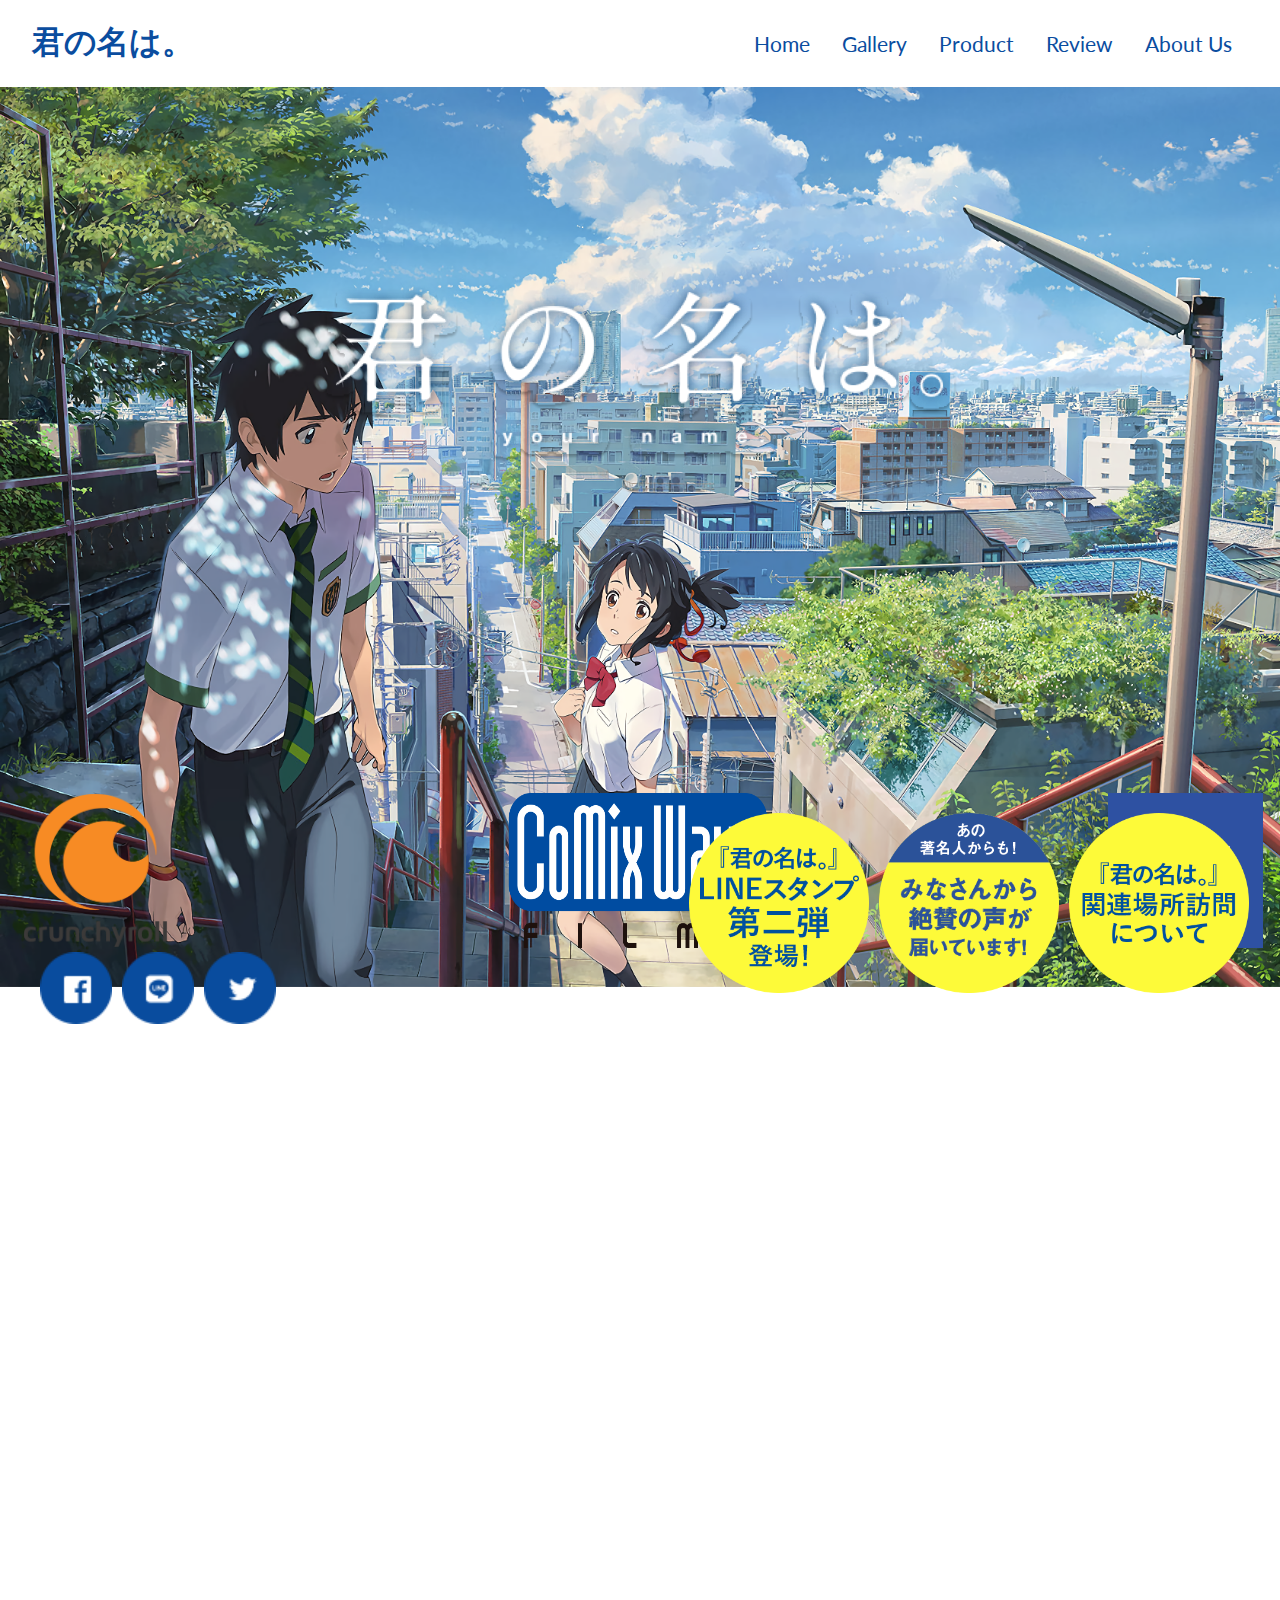
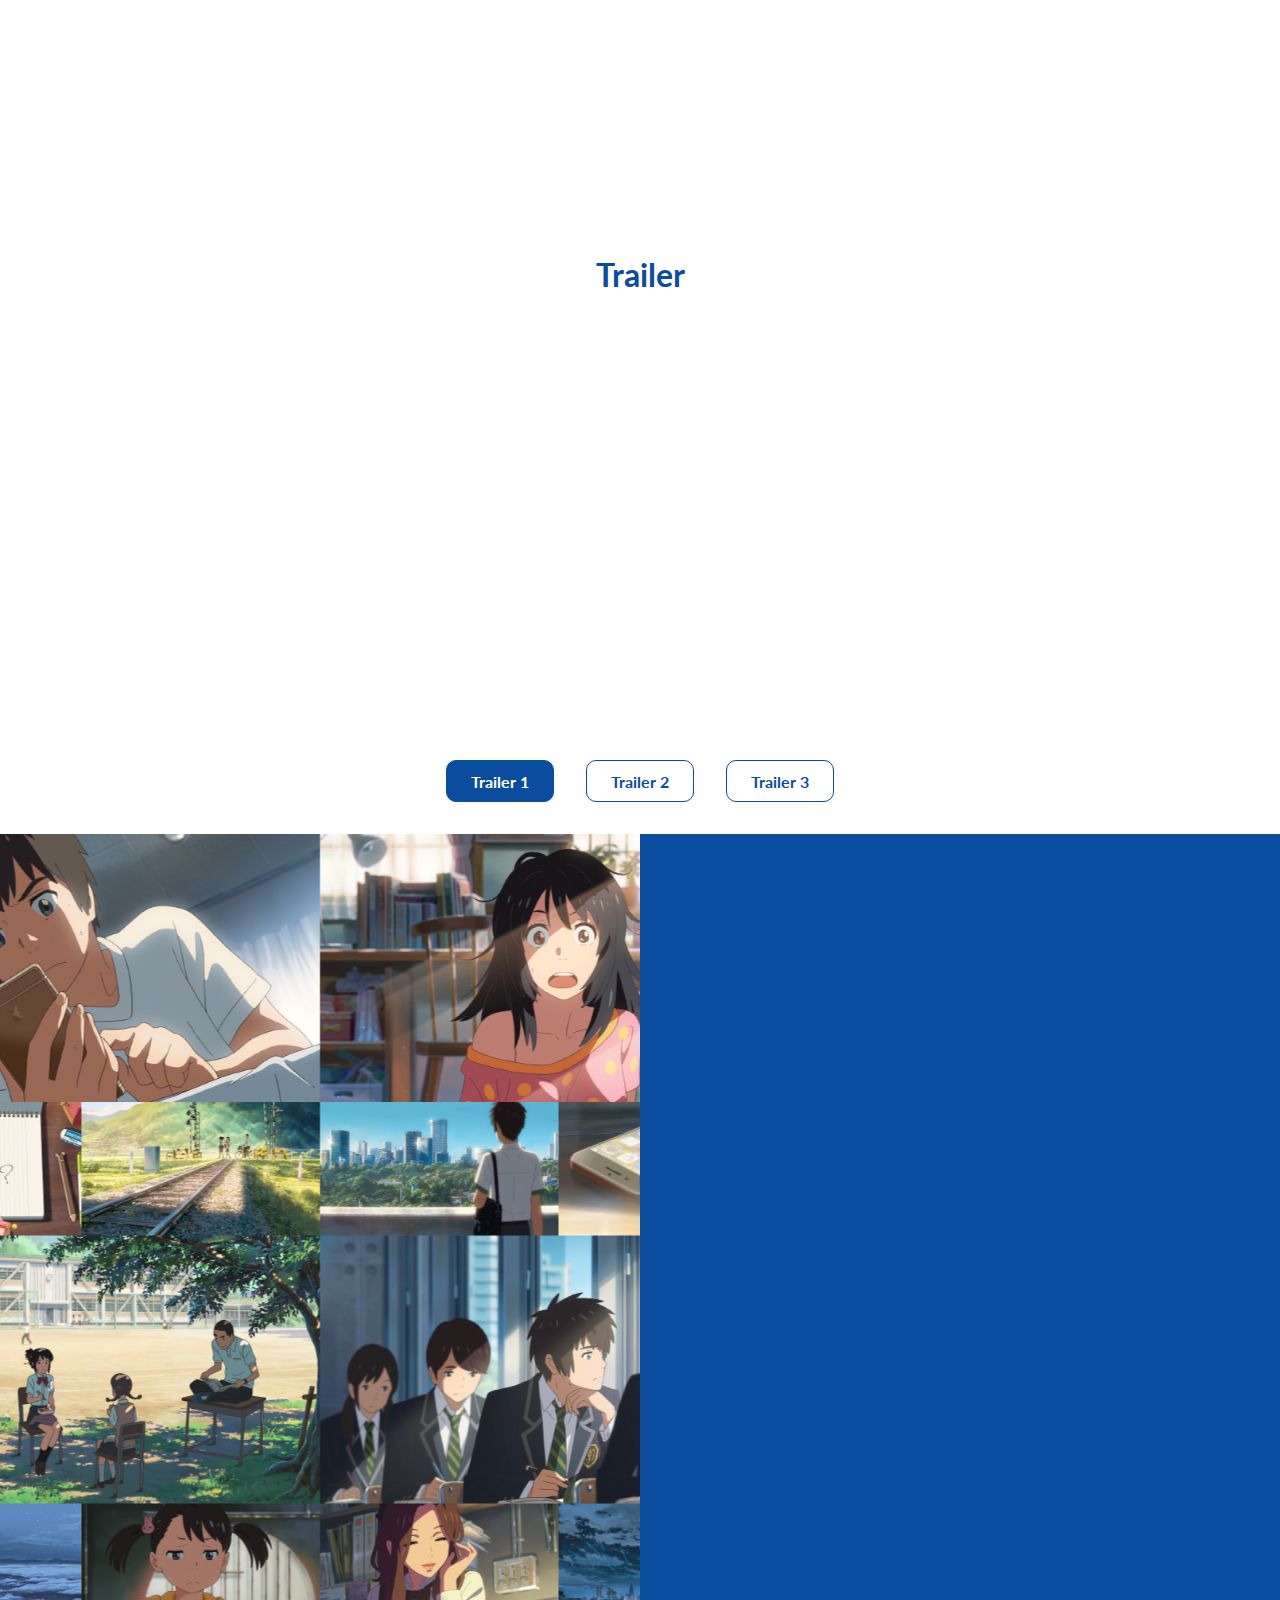
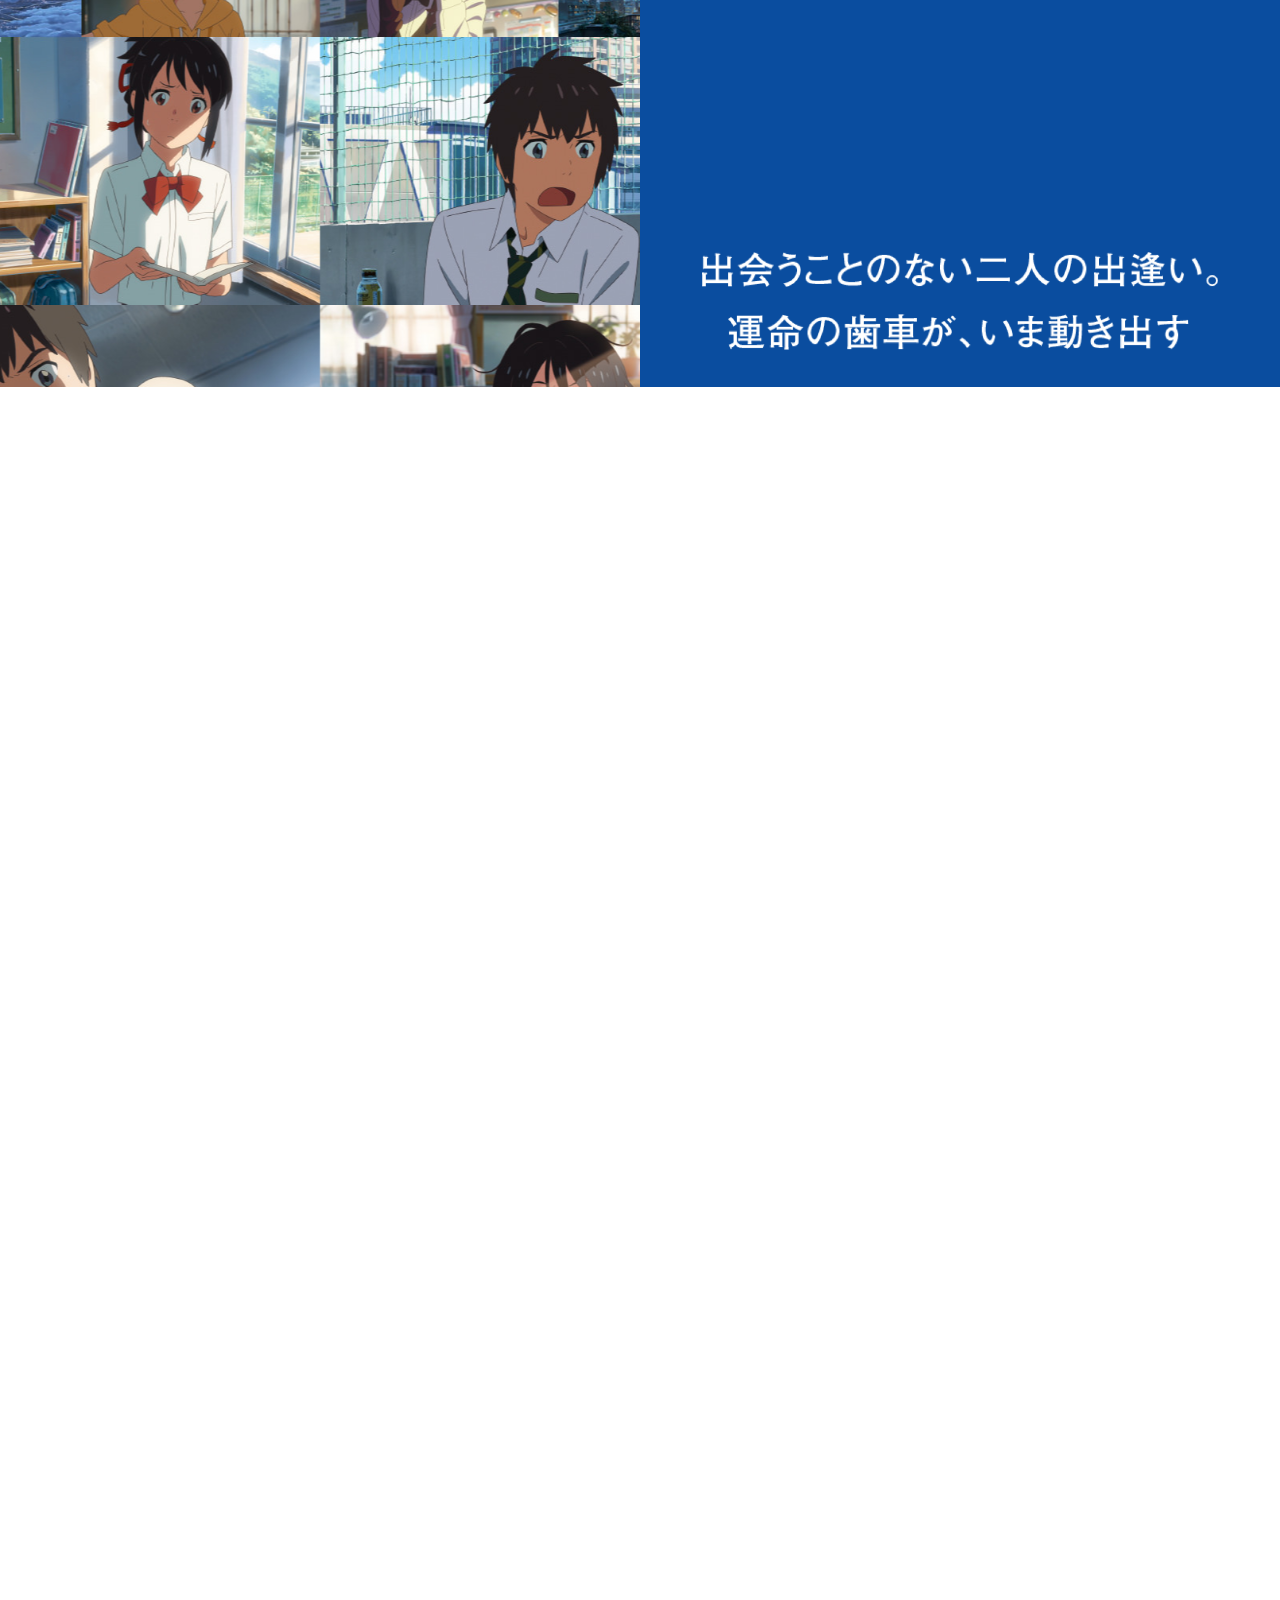
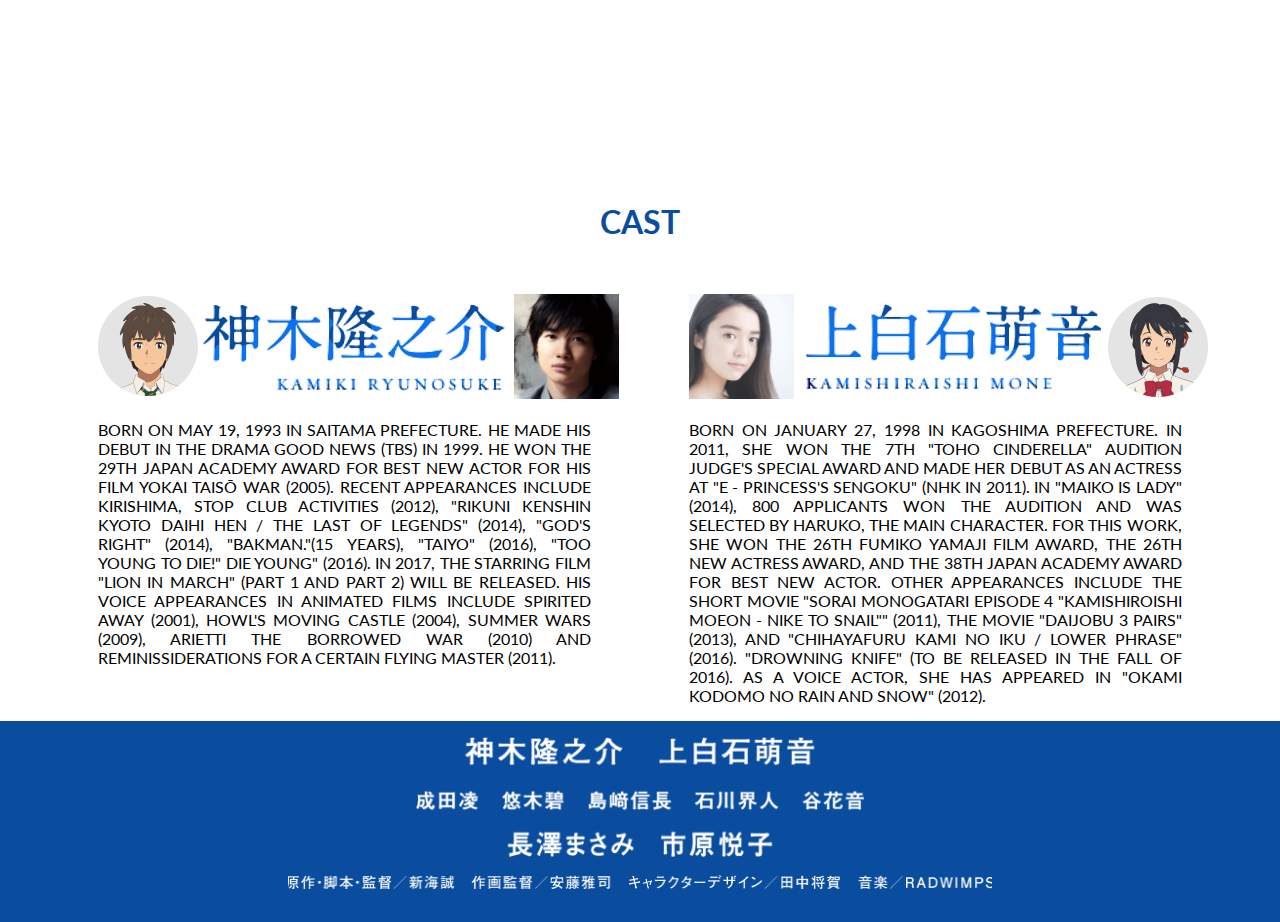
==== index.html @ c81ca658 "Initial commit" ====
<!DOCTYPE html>
<html>
  <head>
    <link rel="stylesheet" href="styles.css" />
    <script src="script.js" defer></script>
    <title>Waifu Wangy Wangy</title>
  </head>

  <body>
    <!-- Awal Navigasi Bar -->
    <nav class="navbar">
      <h1 class="brand-title">君の名は。</h1>
      <a href="#" class="hamburger">
        <span class="bar"></span>
        <span class="bar"></span>
        <span class="bar"></span>
      </a>
      <div class="navbar-links">
        <ul>
          <li><a href="#" class="active">Home</a></li>
          <li><a href="#">Gallery</a></li>
          <li><a href="#">Product</a></li>
          <li><a href="#">Review</a></li>
          <li><a href="#">About Us</a></li>
        </ul>
      </div>
    </nav>
    <!-- Akhir Navigasi Bar -->

    <!-- Start Landing Page -->
    <section class="landing-page">
      <div class="main-img">
        <img src="img/main_title.png" alt="" class="main-title" />
      </div>
      <div class="sosmed">
        <ul>
          <li><img src="img/fb.png" alt="" class="ukuran2" /></li>
          <li><img src="img/line.png" alt="" class="ukuran2" /></li>
          <li><img src="img/twitter.png" alt="" class="ukuran2" /></li>
        </ul>
      </div>
      <div class="bubble-text">
        <ul>
          <li><img src="img/Bubble1.png" alt="" class="ukuran" /></li>
          <li><img src="img/Bubble2.png" alt="" class="ukuran" /></li>
          <li><img src="img/Bubble3.png" alt="" class="ukuran" /></li>
        </ul>
      </div>
    </section>
    <!-- End Landing Page -->

    <!-- Start Sponsor -->
    <section class="Sponsor">
      <div class="list-sponsor">
        <ul>
          <li><img src="img/Crunchyroll.png" alt="" height="155px" width="145px" class="margin-spon" /></li>
          <li><img src="img/Comix.png" alt="" height="155px" width="260px" class="margin-spon" /></li>
          <li><img src="img/MAL.png" alt="" height="155px" width="155px" class="margin-spon" /></li>
        </ul>
      </div>
    </section>
    <!-- End Sponsor -->

    <!-- Start Intro -->
    <section class="Intro">
      <div class="intro-img">
        <div class="intro-text reveal">
          <h1 class="intro-title">Introduction</h1>
          <p class="intro-text">
            Makoto Shinkai is an up-and-coming animated filmmaker who has produced many ambitious works such as "5 Centimeters Per Second" (2007) and "Garden of Words" (2013). Shinkai World, which weaves the stories of men and women passing
            by with detailed landscape depictions with beautiful colors and delicate words, has had a great influence on people of all ages, industries, and domestic and foreign countries. Director Makoto Shinkai's long-awaited new film,
            "Your Name Is", is a story of love and miracles between a boy and a girl who "swaps" in a dream. The drama of "distance" born from the gap and connection between two people in different parts of the world is depicted with
            overwhelming visual beauty and scale. The animation director is animation legend Masashi Ando, who has worked on numerous Studio Ghibli works such as "Spirited Away" (2001). In addition, japan's best staff gathered in the
            studio, including Shoga Tanaka, who became a leading animator of the new era, in "My heart wants to shout" (2015). And the music including the theme song is handled by the rock band RADWIMPS which gathers enthusiastic support
            with the one-of-a-kind view of the world and melody. As a voice appearance, Takanosuke Kamiki, an acting actor who stands out among his generation as the role of Taki, a boy that Miba saw in his dream. In addition, Moe
            Kamishiroishi, who captured the role of the heroine Miba, who is at the mercy of her own fate, in an audition. In addition, gorgeous casting that transcends the boundaries between animation and live action, such as Masami
            Nagasawa and Etsuko Ichihara, has been realized.Makoto Shinkai is an up-and-coming animated filmmaker who has produced many ambitious works such as "5 Centimeters Per Second" (2007) and "Garden of Words" (2013).fate, in an
            audition. In addition, gorgeous casting that transcends the boundaries between animation and live action, such as Masami Nagasawa and Etsuko Ichihara, has been realized.Makoto Shinkai is an up-and-coming animated filmmaker who
            has produced many ambitious works such as "5 Centimeters Per Second" (2007) and "Garden of Words" (2013). Shinkai World, which weaves the stories of Shinkai World, which weaves the stories of men and women passing by with
            detailed landscape depictions with beautiful colors and delicate words, has had a great influence on people of all ages, industries, and domestic and foreign countries. Director Makoto Shinkai's long-awaited new film, "Your Name
            Is", is a story of love and miracles between a boy and a girl who "swaps" in a dream.
          </p>
          <h2 class="intro-foot">a new realm of animation that no one has ever experienced. a new "timeless masterpiece" is born!</h2>
        </div>
      </div>
    </section>
    <!-- End Intro-->

    <!-- Start Trailer -->

    <div class="section-trailer">
      <h1 class="trailer-title">Trailer</h1>
      <iframe
        class="video-trailer"
        width="734"
        height="413"
        src="https://www.youtube.com/embed/3KR8_igDs1Y"
        title="YouTube video player"
        frameborder="0"
        allow="accelerometer; autoplay; clipboard-write; encrypted-media; gyroscope; picture-in-picture"
        allowfullscreen
      ></iframe>
      <div class="trailer-link">
        <div class="trailer active" id="trailer-1">
          <h1 class="trailer-part">Trailer 1</h1>
        </div>
        <div class="trailer" id="trailer-2">
          <h1 class="trailer-part">Trailer 2</h1>
        </div>
        <div class="trailer" id="trailer-3">
          <h1 class="trailer-part">Trailer 3</h1>
        </div>
      </div>
    </div>

    <!-- End Trailer -->

    <!-- Start Story -->
    <div class="story-section">
      <div class="story-img"></div>
      <div class="story-caption">
        <h1 class="reveal">Story</h1>
        <p class="story-desc reveal">
          Mitsuha Miyamizu, a high school girl, yearns to live the life of a boy in the bustling city of Tokyo—a dream that stands in stark contrast to her present life in the countryside. Meanwhile in the city, Taki Tachibana lives a busy
          life as a high school student while juggling his part-time job and hopes for a future in architecture.
          <br /><br />
          One day, Mitsuha awakens in a room that is not her own and suddenly finds herself living the dream life in Tokyo—but in Taki's body! Elsewhere, Taki finds himself living Mitsuha's life in the humble countryside. In pursuit of an
          answer to this strange phenomenon, they begin to search for one another.
          <br /><br />
          Kimi no Na wa. revolves around Mitsuha and Taki's actions, which begin to have a dramatic impact on each other's lives, weaving them into a fabric held together by fate and circumstance. Mitsuha Miyamizu, a high school girl,
          yearns to live the life of a boy in the bustling city of Tokyo—a dream that stands in stark contrast to her present life in the countryside. Meanwhile in the city, Taki Tachibana lives a busy life as a high school student while
          juggling his part-time job and hopes for a future in architecture.
          <br /><br />
          One day, Mitsuha awakens in a room that is not her own and suddenly finds herself living the dream life in Tokyo—but in Taki's body! Elsewhere, Taki finds himself living Mitsuha's life in the humble countryside. In pursuit of an
          answer to this strange phenomenon, they begin to search for one another.
          <br /><br />
          Kimi no Na wa. revolves around Mitsuha and Taki's actions, which begin to have a dramatic impact on each other's lives, weaving them into a fabric held together by fate and circumstance. Mitsuha Miyamizu, a high school girl,
          yearns to live the life of a boy in the bustling city of Tokyo—a dream that stands in stark contrast to her present life in the countryside. Meanwhile in the city, Taki Tachibana lives a busy life as a high school student while
          juggling his part-time job and hopes for a future in architecture.
          <br /><br />
          One day, Mitsuha awakens in a room that is not her own and suddenly finds herself living the dream life in Tokyo—but in Taki's body! Elsewhere, Taki finds himself living Mitsuha's life in the humble countryside. In pursuit of an
          answer to this strange phenomenon, they begin to search for one another.
          <br /><br />
          Kimi no Na wa. revolves around Mitsuha and Taki's actions, which begin to have a dramatic impact on each other's lives, weaving them into a fabric held together by fate and circumstance..
        </p>
        <img src="img/story-img-text.png" alt="" class="story-text" />
      </div>
    </div>
    <!-- End Story -->

    <!-- Start Staff -->
    <div class="staff-section">
      <div class="staff-bg">
        <div class="staff-name reveal">
          <h1>Supervision : Shinkaitruth</h1>
          <p>
            Born in nagano prefecture in 1973. in 2002, he made his debut with his own short film hoshino koe. the film has won numerous awards, including the new century tokyo international anime fair 21 "public offering category
            excellence award". in his first feature film, beyond the clouds, promised place, released in 2004, he won the 59th mainichi film competition "animated film award" for his masterpiece of the year. in 2007, he won the asia pacific
            film festival "best anime award" for "5 centimeters per second" and the "lancia platinum grand prix" at the future film film film festival in italy. in 2011, he released the kim hoe award for excellence in the 8th china
            international dynamic festival, which developed a new world of works that was different from before. in 2012, he received a letter of appreciation from the national strategy office of the cabinet secretariat as "a japanese
            active in the world and transmitting 'japan'". in 2013, he made his biggest hit with garden of words. he won the grand prix in the feature animation category at the stuttgart international animation film festival in germany. in
            the same year, he received the shin-2018 award. as a next-generation director, he has received high praise and support both in japan and overseas.
          </p>
          <h1>Animation Director : Andomasashi</h1>
          <p>
            Born in hiroshima prefecture in 1969. in 1990, he joined studio ghibli as a second-year trainee. he was the animation director of hayao miyazaki's films princess mononoke (1997) and "spirited away" (2001). in 2003, he has
            participated in ghibli films since becoming a freelancer, and has demonstrated his talents in films directed by satoshi imaki. he was the first gibri artist in 14 years to write and write for marnie of memories (2014). his works
            as character design and animation director are paprika (2006), letters to momo (2012), and his original works including innocence (2004) and evangelion new theatrical version: q (2012).
          </p>
          <h1>Character Design : Tanakashoga</h1>
          <p>
            Born in 1976 in hiroshima prefecture. after graduating from yoyogi animation academy, he worked in artland and is now a freelancer. she made his animator debut at the princess nine kisaragi girls' high school baseball club
            (1998) and was in charge of character design for the first time in "tutor hitman born!" (2006-2010). in collaboration with director tatsuyuki nagai, he worked as a character design and general animation director for "tora dora"
            (2008-2009), "we still don't know the name of the flower we saw that day" (2011) and "waiting in that summer" (2012), and attracted attention. he was also in charge of character design and general animation director for nagai's
            latest film, "my heart wants to scream" (2015). director makoto shinkai is the first tag team in z-kai's commercial film "crossroads". in recent years, he has also been active as an illustrator.
          </p>
          <h1>Music : Radwimps</h1>
          <p>
            Yojiro Noda (Vo./Gt./Pf.), Akira Kuwahara (Gt.), Yusuke Takeda (Ba.) Formed in 2001 and made his major debut in 2005. From rock, jazz and hip-hop to folk music, musicality is uncontminantly woven into the existing framework of
            "genre". From love to the view of life and death, the lyrics are philosophical and sometimes romantically depicted. Despite the lack of major media exposure, it has steadily spread through live and word of mouth, and has
            received great support mainly among the generation who spend puberty.
          </p>
        </div>
      </div>
    </div>
    <!-- End Staff -->

    <!-- Start Cast -->
    <div class="cast-section">
      <h1 class="cast-title">CAST</h1>
      <div class="cast-list">
        <div class="card taki">
          <img src="img/taki2.png" alt="" />
          <p>
            BORN ON MAY 19, 1993 IN SAITAMA PREFECTURE. HE MADE HIS DEBUT IN THE DRAMA GOOD NEWS (TBS) IN 1999. HE WON THE 29TH JAPAN ACADEMY AWARD FOR BEST NEW ACTOR FOR HIS FILM YOKAI TAISŌ WAR (2005). RECENT APPEARANCES INCLUDE
            KIRISHIMA, STOP CLUB ACTIVITIES (2012), "RIKUNI KENSHIN KYOTO DAIHI HEN / THE LAST OF LEGENDS" (2014), "GOD'S RIGHT" (2014), "BAKMAN."(15 YEARS), "TAIYO" (2016), "TOO YOUNG TO DIE!" DIE YOUNG" (2016). IN 2017, THE STARRING FILM
            "LION IN MARCH" (PART 1 AND PART 2) WILL BE RELEASED. HIS VOICE APPEARANCES IN ANIMATED FILMS INCLUDE SPIRITED AWAY (2001), HOWL'S MOVING CASTLE (2004), SUMMER WARS (2009), ARIETTI THE BORROWED WAR (2010) AND REMINISSIDERATIONS
            FOR A CERTAIN FLYING MASTER (2011).
          </p>
        </div>
        <div class="card mitsuha">
          <img src="img/mitsuha2.png" alt="" />
          <p>
            BORN ON JANUARY 27, 1998 IN KAGOSHIMA PREFECTURE. IN 2011, SHE WON THE 7TH "TOHO CINDERELLA" AUDITION JUDGE'S SPECIAL AWARD AND MADE HER DEBUT AS AN ACTRESS AT "E - PRINCESS'S SENGOKU" (NHK IN 2011). IN "MAIKO IS LADY" (2014),
            800 APPLICANTS WON THE AUDITION AND WAS SELECTED BY HARUKO, THE MAIN CHARACTER. FOR THIS WORK, SHE WON THE 26TH FUMIKO YAMAJI FILM AWARD, THE 26TH NEW ACTRESS AWARD, AND THE 38TH JAPAN ACADEMY AWARD FOR BEST NEW ACTOR. OTHER
            APPEARANCES INCLUDE THE SHORT MOVIE "SORAI MONOGATARI EPISODE 4 "KAMISHIROISHI MOEON - NIKE TO SNAIL"" (2011), THE MOVIE "DAIJOBU 3 PAIRS" (2013), AND "CHIHAYAFURU KAMI NO IKU / LOWER PHRASE" (2016). "DROWNING KNIFE" (TO BE
            RELEASED IN THE FALL OF 2016). AS A VOICE ACTOR, SHE HAS APPEARED IN "OKAMI KODOMO NO RAIN AND SNOW" (2012).
          </p>
        </div>
      </div>
    </div>
    <!-- End Cast -->
    <!-- Start Footer -->
    <div class="footer-section">
      <img src="img/footer-text1.png" alt="" class="footer-text" />
      <img src="img/footer-text2.png" alt="" class="footer-text2" />
    </div>
    <!-- End Footer -->
  </body>
</html>
---- styles.css ----
@import url("https://fonts.googleapis.com/css2?family=Lato:ital,wght@0,100;0,300;0,400;0,700;0,900;1,900&family=Poppins:wght@200;300;400;500;600;700;800;900&display=swap");

* {
  box-sizing: border-box;
  font-family: "Lato", sans-serif;
}

body {
  margin: 0;
  padding: 0;
  /* height: 8000px; */
}

/* Start Navigasi Bar */

.navbar {
  display: flex;
  position: relative;
  justify-content: space-between;
  align-items: center;
  background-color: white;
  color: black;
  margin: 0 2rem 0;
}

.brand-title {
  font-size: 2rem;
  color: rgba(10, 77, 159, 1);
  font-weight: 500;
  cursor: pointer;
  font-weight: bold;
}

.navbar-links {
  height: 100%;
}

.navbar-links ul {
  display: flex;
  margin: 0;
  padding: 0;
}

.navbar-links li {
  list-style: none;
}

.navbar-links li a {
  display: block;
  text-decoration: none;
  color: rgba(10, 77, 159, 1);
  padding: 1rem;
  font-size: 1.3rem;
}

.navbar-links li a:hover {
  color: rgba(10, 77, 159, 0.3);
  transition: all 0.5s;
}

.hamburger {
  position: absolute;
  right: 1rem;
  display: none;
  flex-direction: column;
  justify-content: space-between;
  width: 30px;
  height: 21px;
}

.hamburger .bar {
  height: 3px;
  width: 100%;
  background-color: black;
  border-radius: 10px;
}

/* End Navigasi Bar */

/* Start Landing Page */
.main-img {
  background-image: url(img/736462.png);
  position: absolute;
  width: 100%;
  height: 100%;
  background-size: cover;
}

.landing-page {
  height: 690px;
}

.main-title {
  width: 50%;
  display: flex;
  justify-content: center;
  align-items: center;
  align-self: center;
  margin: 15% auto 0;
  overflow: auto;
}

/* BAGIAN BUBBLE-TEXT */
.bubble-text {
  right: 2vw;
  top: 88vh;
  z-index: 1;
  position: absolute;
}

.bubble-text ul li {
  list-style: none;
}

.bubble-text ul {
  display: flex;
  justify-content: flex-end;
}

.ukuran {
  /*ukuran bubble text*/
  height: 180px;
  width: 180px;
  margin: 5px;
}

.bubble-text ul li:hover {
  transform: scale(1.1);
  opacity: 70%;
  cursor: pointer;
  transition: all 0.5s;
}
/* BAGIAN SOSMED */
.sosmed {
  position: absolute;
  top: 104vh;
}

.sosmed ul li {
  list-style: none;
}

.sosmed ul {
  display: flex;
  justify-content: flex-start;
  height: 72px;
}

.ukuran2 {
  /*ukuran sosmed*/
  height: 72px;
  width: 72px;
  margin-right: 10px;
}

.sosmed ul li:hover {
  transform: scale(1.1);
  opacity: 80%;
  cursor: pointer;
  transition: all 0.5s;
}

/* End Landing Page */

/* Start Sponsor Page */
.list-sponsor ul li {
  list-style: none;
}

.list-sponsor ul {
  position: relative;
  top: 0vh;
  right: 1.3vw;
  display: flex;
  justify-content: space-between;
  flex-direction: row;
  width: 100%;
  opacity: 100%;
}

.margin-spon {
  margin-bottom: 0px;
}

.list-sponsor ul li :hover {
  opacity: 70%;
  cursor: pointer;
  transition: all 0.5s;
}

/* End Sponsor Page */

/* Start Intro */
.intro-img {
  position: relative;
  background-image: url(img/sunsetbg2.png);
  height: 100%;
  width: 100%;
  background-size: cover;
  display: flex;
  justify-content: center;
}

.intro-text {
  display: flex;
  flex-direction: column;
  align-items: center;
  padding-bottom: 1px;
}

.intro-title {
  padding-top: 2rem;
  font-size: 2.3rem;
  color: white;
}

.intro-text {
  font-size: 1.1rem;
  line-height: 2rem;
  width: 95%;
  text-align: justify;
  color: white;
}

.intro-footer {
  width: 95%;
  font-size: 1.5rem;
  line-height: 2rem;
  color: white;
}

.reveal {
  position: relative;
  transform: translateY(150px);
  opacity: 0;
  transition: 2s all ease;
}
.reveal.active {
  transform: translateY(0);
  opacity: 1;
}

/* End Intro */

/* Start Trailer */

.trailer-title {
  color: rgba(10, 77, 159, 1);
  font-weight: bold;
}

.section-trailer {
  display: flex;
  align-items: center;
  flex-direction: column;
  padding-top: 2rem;
}

.trailer-link .active {
  background-color: rgba(10, 77, 159, 1);
}

/* wtf is >. */
.trailer-link .active > .trailer-part {
  color: white;
}

.trailer-link {
  display: flex;
}

.trailer {
  padding: 0 1.5rem;
  background-color: transparent;
  border: 1px solid rgba(10, 77, 159, 1);
  border-radius: 10px;
  margin: 2rem 1rem 0;
  cursor: pointer;
}

/* knp di buat 3 kali? */
.trailer:hover,
.trailer:hover,
.trailer:hover {
  transition: all 0.4s;
  opacity: 0.5;
  transform: scale(1.1);
}

.trailer-part {
  font-size: 1rem;
  color: rgba(10, 77, 159, 1);
}

/* End Trailer */

/* Start Intro */

.story-section {
  display: flex;
  padding: 2rem 0;
  padding-bottom: 0rem;
}

.story-img {
  background-image: url(img/story-img.png);
  width: 50%;
  background-size: contain;
  animation: gerak 100000s linear infinite;
}

@keyframes gerak {
  0% {
    background-position: 0 0;
  }
  50% {
    background-position: 10000000px 0;
  }
}

.story-caption {
  background-color: rgba(10, 77, 159, 1);
  color: white;
  width: 50%;
  text-align: center;
  padding: 1rem 1rem;
}

.story-desc {
  line-height: 1.5rem;
}

.story-text {
  padding-top: 1rem;
  width: 85%;
  padding-bottom: 1.1rem;
}
/* End Intro */

/* Start Staff */

.staff-bg {
  background-image: url(img/staff-bg.png);
  height: 100%;
  width: 100%;
  background-size: cover;
  display: flex;
  flex-direction: column;
  justify-content: center;
  background-attachment: fixed;
}

.staff-name {
  color: white;
  padding-top: 2rem;
  padding-left: 12rem;
  padding-right: 12rem;
}

.staff-name h1 {
  text-align: center;
}

.staff-name p {
  text-align: justify;
  font-size: 1.2rem;
  padding-bottom: 4rem;
}

/* End Staff */

/* Start cast */
.cast-title {
  color: rgba(10, 77, 159, 1);
  text-align: center;
}

.cast-list {
  display: flex;
  flex-direction: row;
  justify-content: space-evenly;
}

.card {
  padding-top: 2rem;
  width: 38.5%;
  /* box-shadow: 0 10px 10px 0 rgba(0, 0, 0, 2); */
}

.card p {
  text-align: justify;
  padding-top: 2px;
}

.ukuran-cast {
  width: 521px;
  height: 105px;
}

/* End Cast */

/* Start Footer */

.footer-section {
  background-color: rgba(10, 77, 159, 1);
  display: flex;
  flex-direction: column;
  align-items: center;
  justify-content: center;
}

.footer-text {
  padding-top: 1rem;
  width: 35%;
  padding-bottom: 1.1rem;
}

.footer-text2 {
  width: 55%;
  padding-bottom: 2.1rem;
}
/* End footer */
@media (max-width: 800px) {
  /* Start Navbar */
  .navbar {
    flex-direction: column;
    align-items: flex-start;
    margin: 0;
  }

  .hamburger {
    display: flex;
    margin-top: 30px;
  }

  .navbar-links {
    display: none;
    width: 100%;
  }

  .navbar-links ul {
    width: 100%;
    flex-direction: column;
  }

  .navbar-links ul li {
    text-align: center;
  }

  .navbar-links ul li a {
    padding: 0.5rem 1rem;
    transition: all 0.5s;
    background-color: rgba(255, 255, 255, 1);
    color: rgba(10, 77, 159, 1);
  }

  .navbar-links ul li a:hover {
    color: rgba(10, 77, 159, 1);
    font-weight: bold;
    background-color: white;
  }

  .navbar-links.active {
    display: flex;
  }

  /* Start Bubble Text */
  .ukuran {
    width: 100px;
    height: 100px;
  }
  .bubble-text ul {
    display: flex;
    justify-content: flex-end;
    flex-direction: column;
  }

  .bubble-text {
    top: 65vh;
  }

  /* Start Sponsor */
  .list-sponsor ul {
    display: flex;
    flex-direction: column;
    align-items: center;
    width: 100%;
  }
  .margin-spon {
    margin-bottom: 15px;
  }

  /* Start Intro */
  .intro-title {
    font-size: 2rem;
  }

  .intro-text {
    font-size: 0.7rem;
    line-height: 1.7rem;
  }

  .intro-footer {
    font-size: 1.3rem;
    line-height: 1.7rem;
  }

  /* Start Trailer */
  .trailer {
    text-align: center;
    margin: 2rem 0.6rem 0;
  }

  .video-trailer {
    width: 367px;
    height: 206px;
  }

  /* Start Story */
  .story-caption h1 {
    font-size: 1.4rem;
  }
  .story-desc {
    font-size: 0.7rem;
    line-height: 1.3rem;
  }

  .story-img {
    background-attachment: fixed;
  }

  /* Start Staff */
  .staff-name {
    padding-left: 5rem;
    padding-right: 5rem;
  }

  .staff-name h1 {
    font-size: 1.3rem;
  }

  .staff-name p {
    font-size: 0.9rem;
  }

  .cast-list {
    display: flex;
    flex-direction: column;
    align-items: center;
  }

  .card img {
    width: 321px;
    height: 65px;
  }

  .card {
    width: 67%;
    padding-bottom: 2rem;
  }
  .footer-text {
    width: 55%;
  }

  .footer-text2 {
    width: 90%;
  }
}
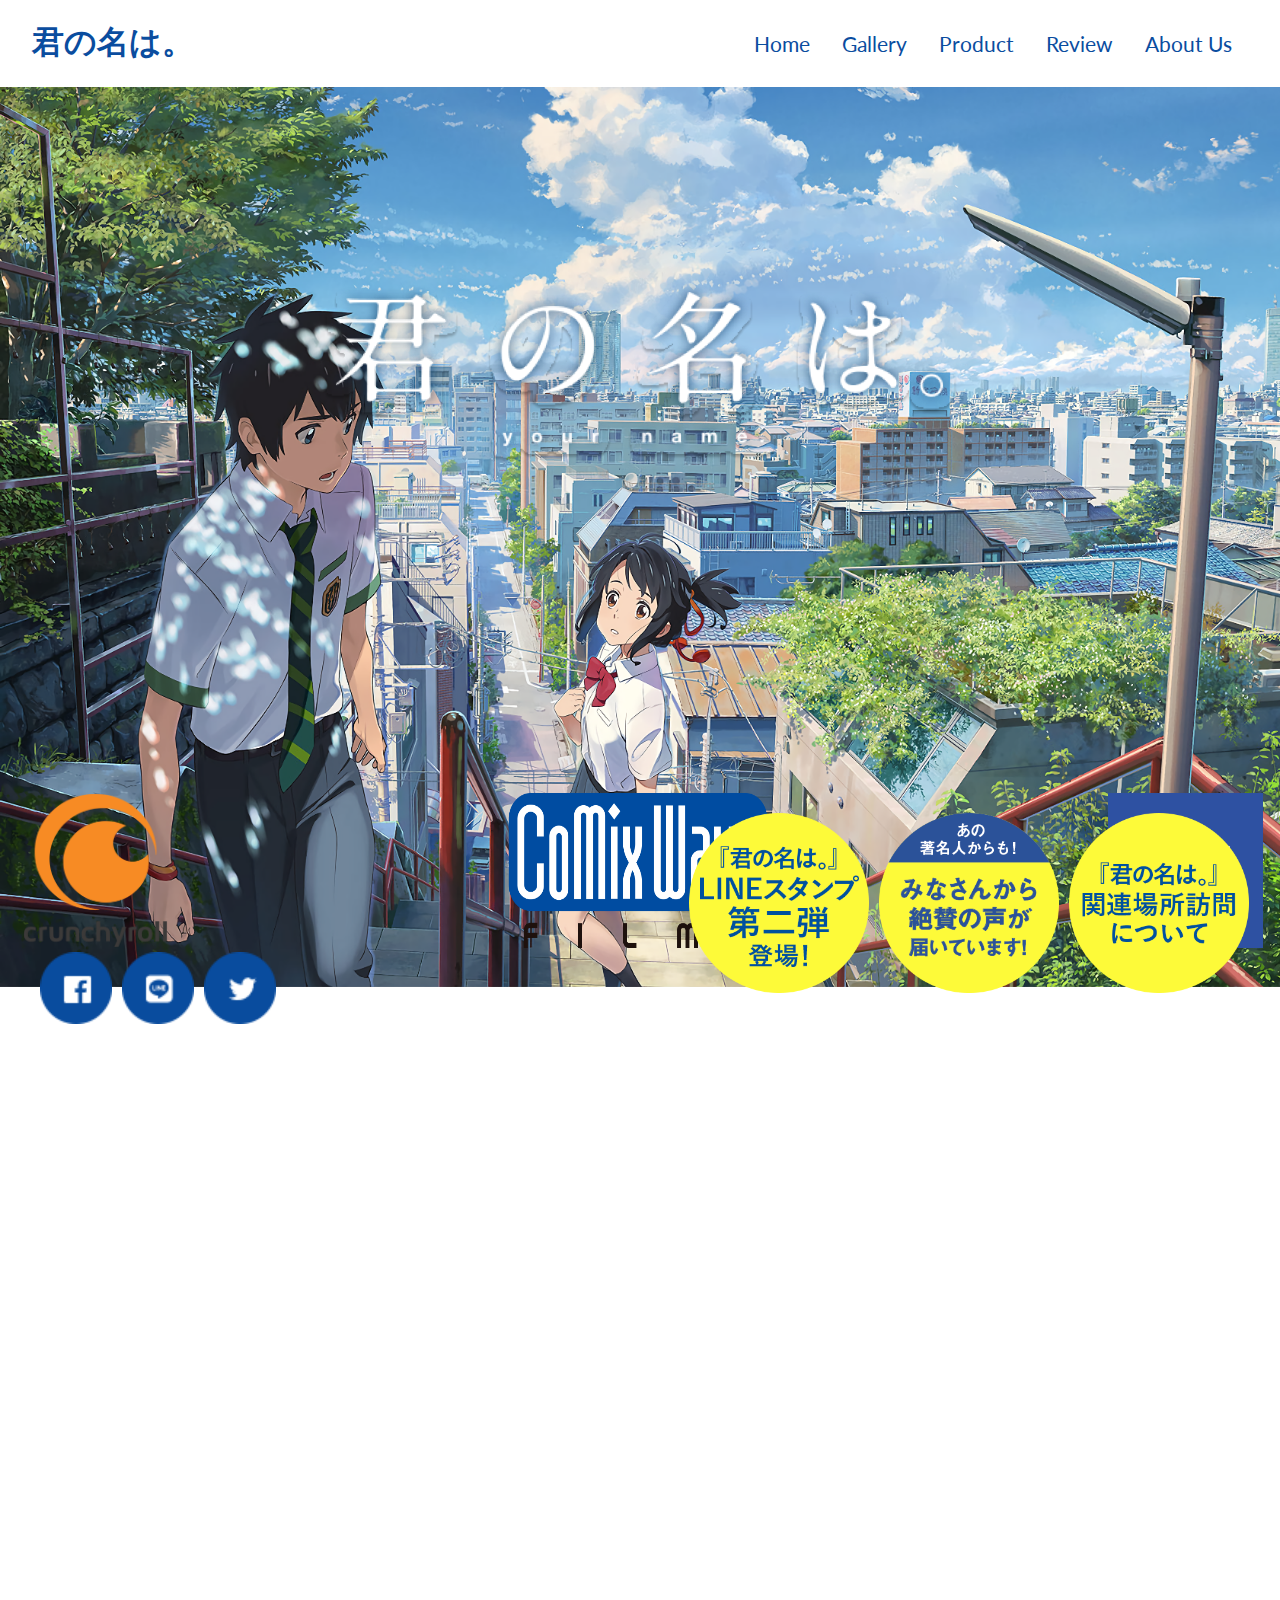
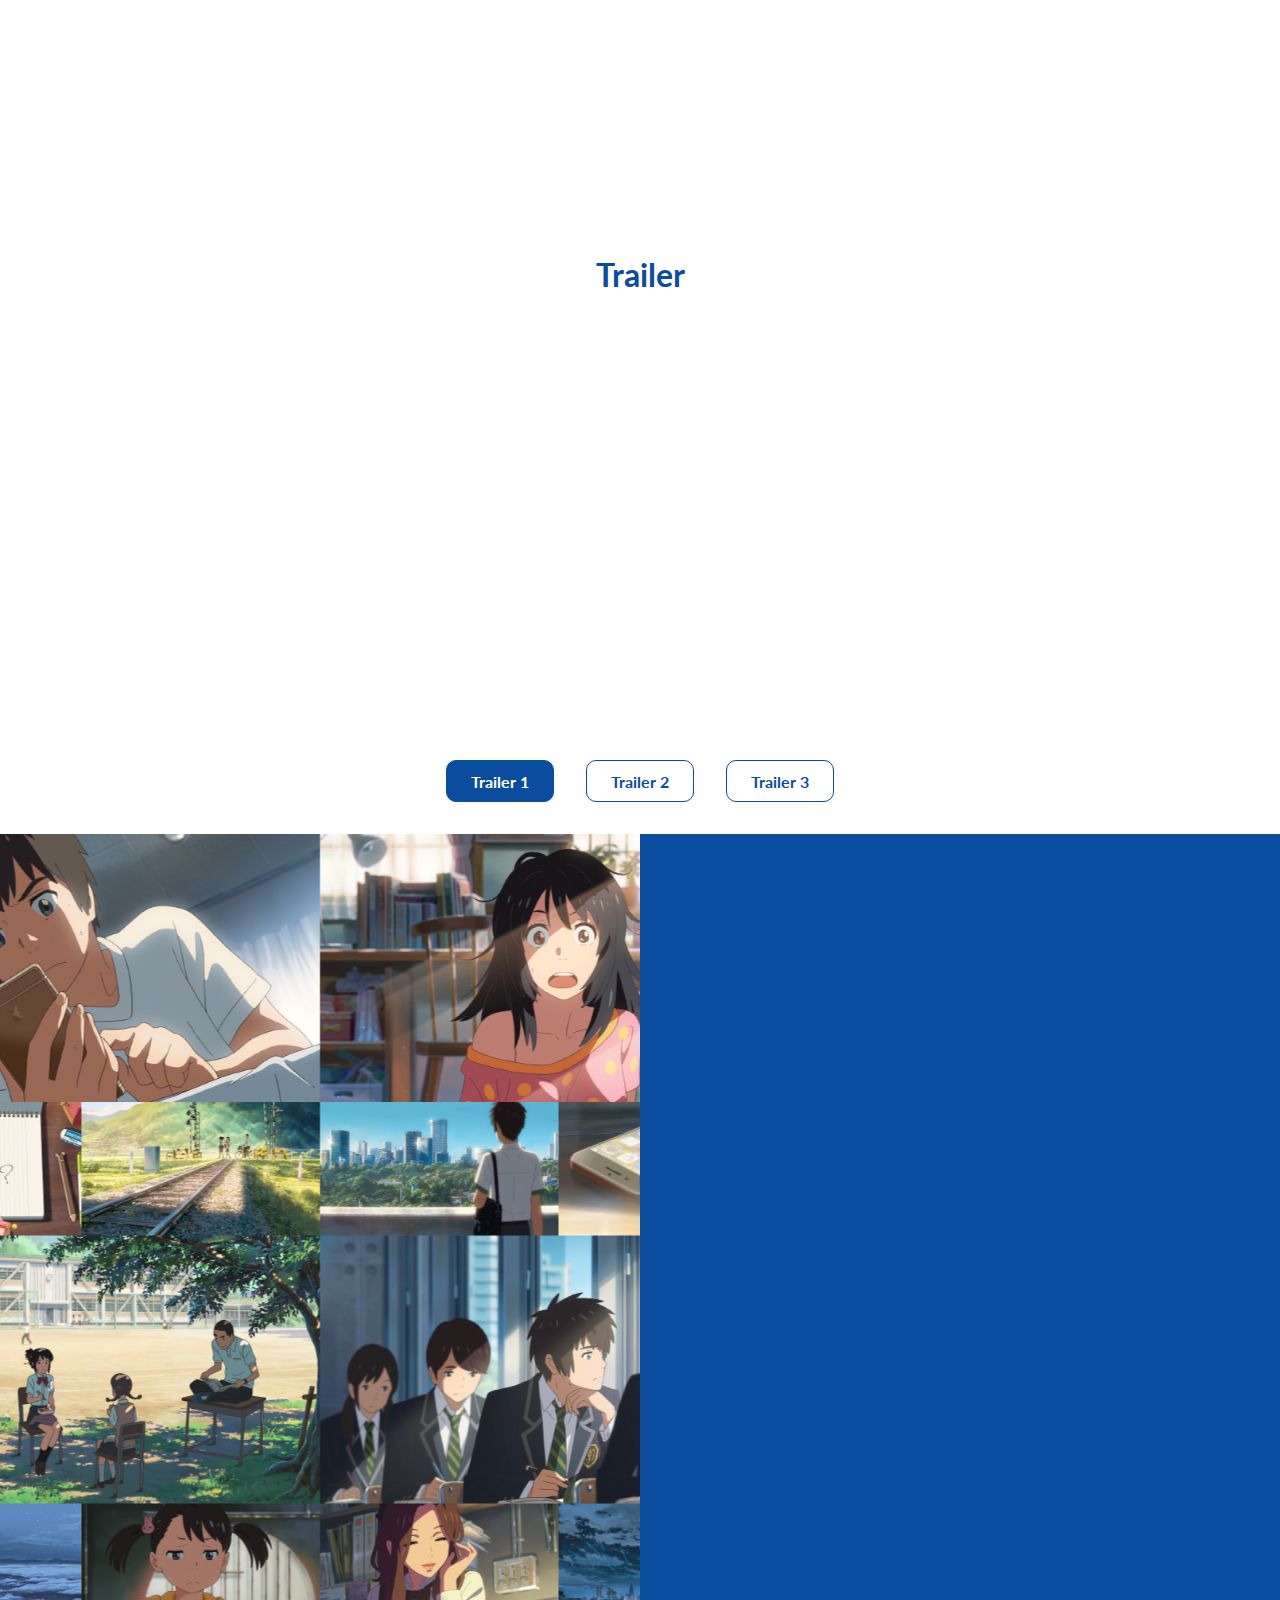
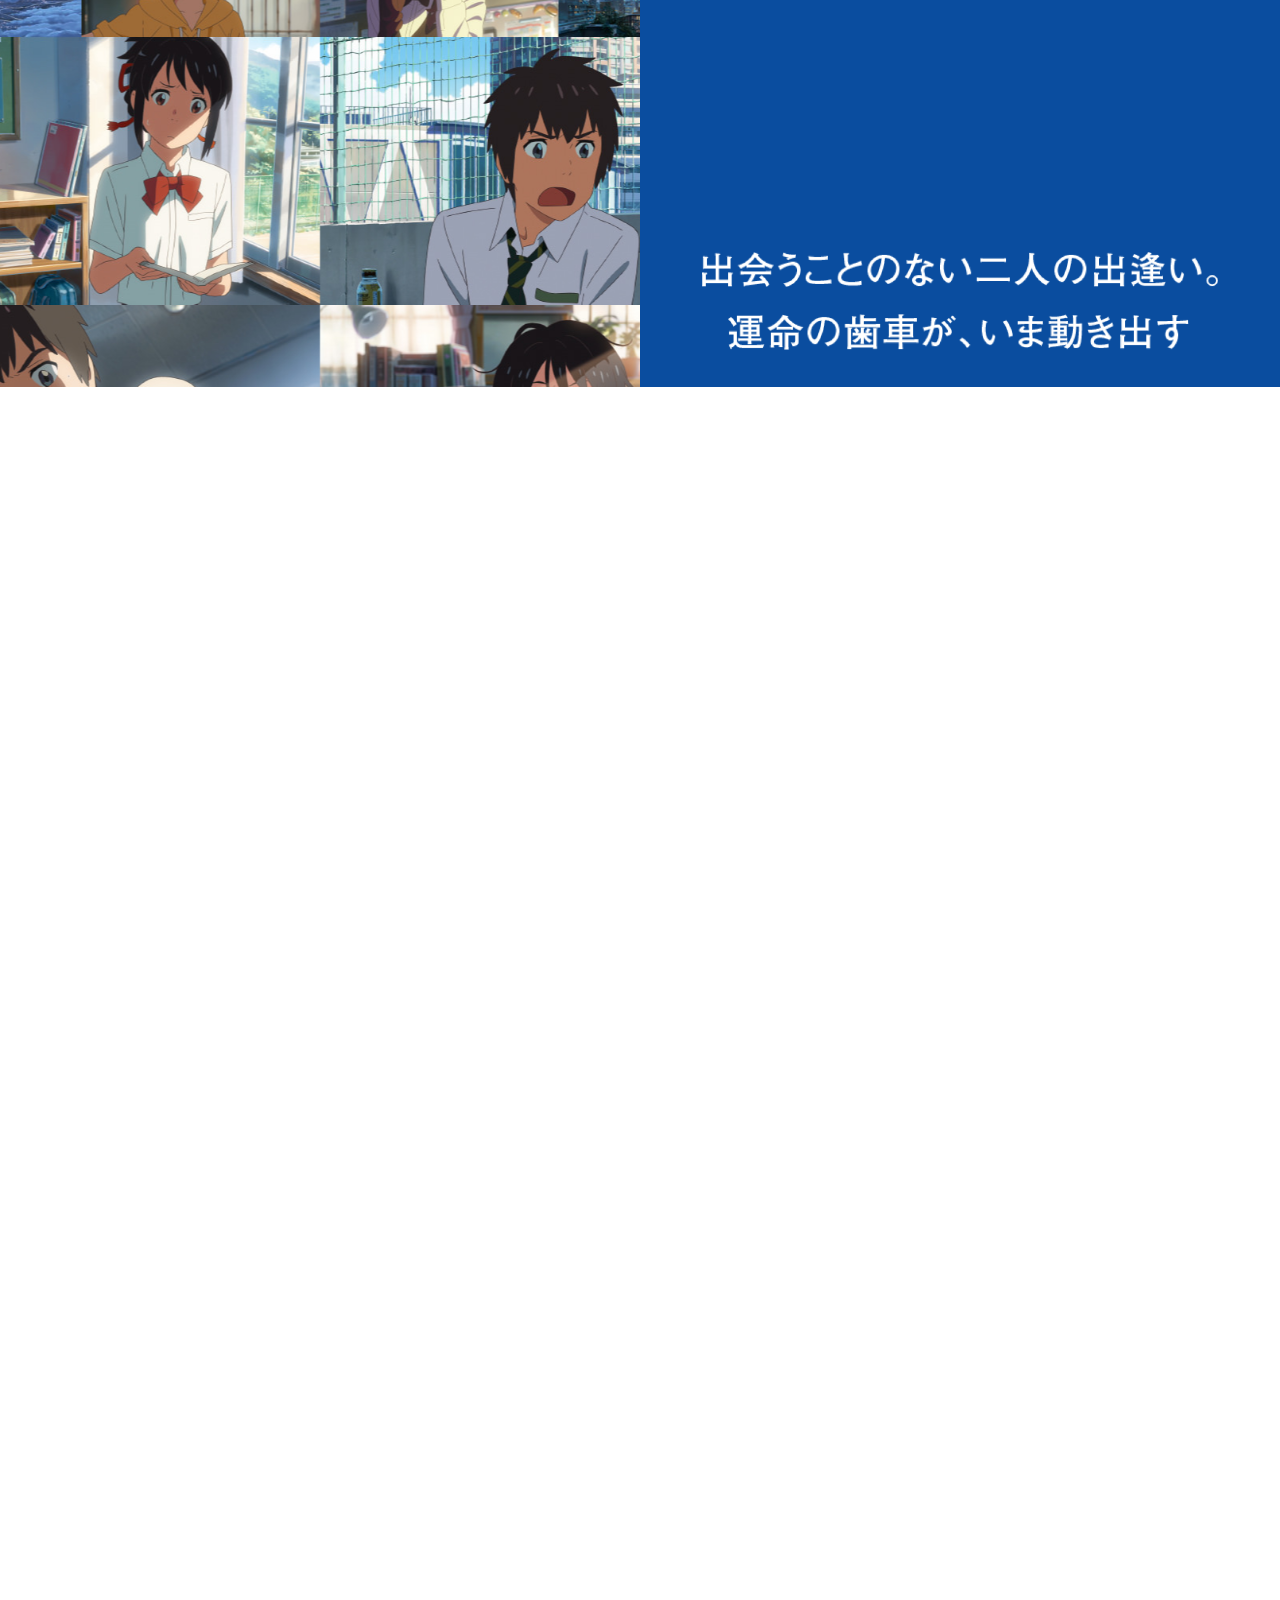
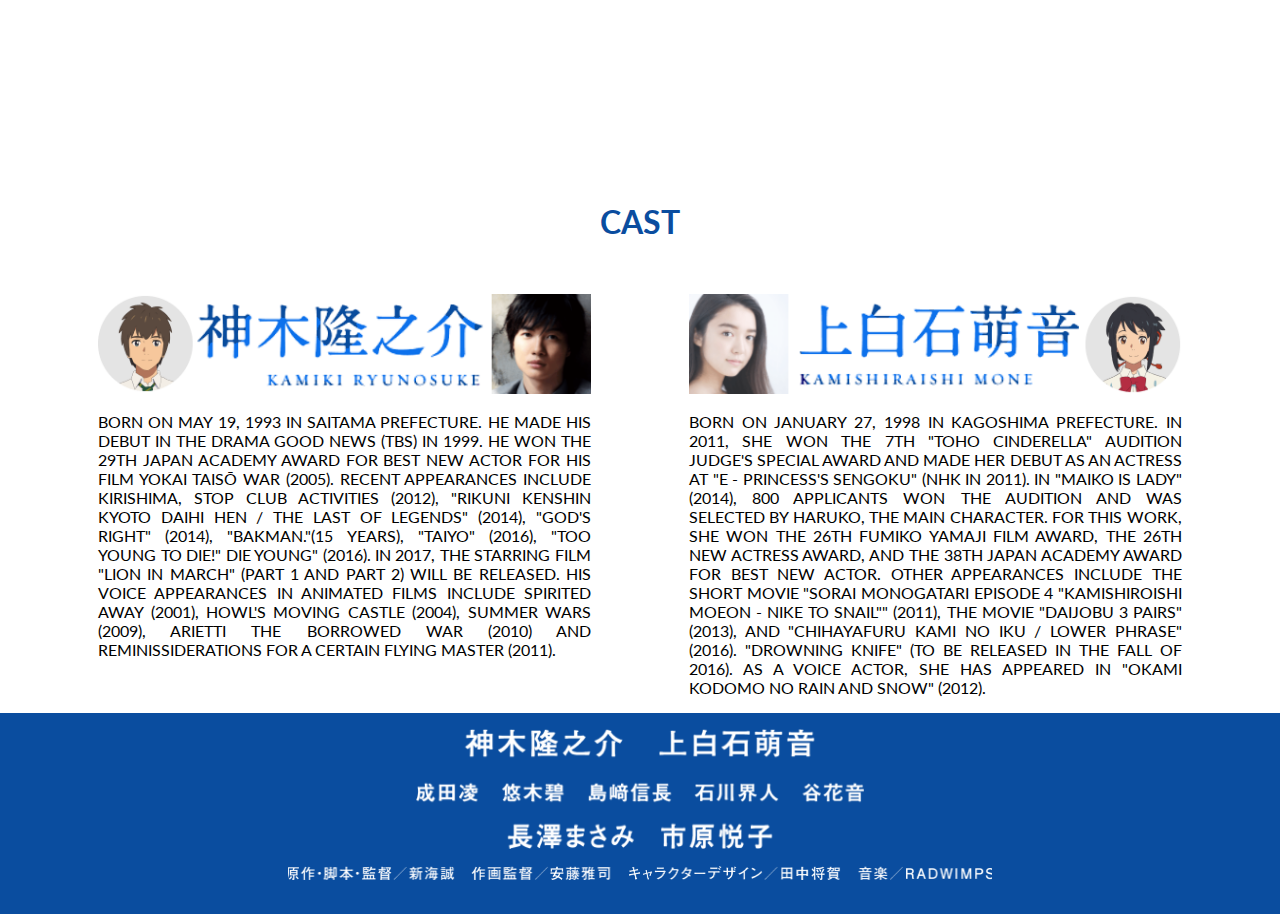
==== commit 29db4aa7: "about" ====
--- a/index.html
+++ b/index.html
@@ -1,6 +1,7 @@
 <!DOCTYPE html>
 <html>
   <head>
+    <meta name="viewport" content="user-scalable=no, initial-scale=1, maximum-scale=1, minimum-scale=1, width=device-width, height=device-height, target-densitydpi=device-dpi" />
     <link rel="stylesheet" href="styles.css" />
     <script src="script.js" defer></script>
     <title>Waifu Wangy Wangy</title>
@@ -17,11 +18,11 @@
       </a>
       <div class="navbar-links">
         <ul>
-          <li><a href="#" class="active">Home</a></li>
-          <li><a href="#">Gallery</a></li>
-          <li><a href="#">Product</a></li>
+          <li><a href="index.html" class="active">Home</a></li>
+          <li><a href="Gallery.html">Gallery</a></li>
+          <li><a href="Product.html">Product</a></li>
           <li><a href="#">Review</a></li>
-          <li><a href="#">About Us</a></li>
+          <li><a href="AboutUs.html">About Us</a></li>
         </ul>
       </div>
     </nav>
@@ -189,7 +190,7 @@
     <div class="cast-section">
       <h1 class="cast-title">CAST</h1>
       <div class="cast-list">
-        <div class="card taki">
+        <div class="card">
           <img src="img/taki2.png" alt="" />
           <p>
             BORN ON MAY 19, 1993 IN SAITAMA PREFECTURE. HE MADE HIS DEBUT IN THE DRAMA GOOD NEWS (TBS) IN 1999. HE WON THE 29TH JAPAN ACADEMY AWARD FOR BEST NEW ACTOR FOR HIS FILM YOKAI TAISŌ WAR (2005). RECENT APPEARANCES INCLUDE
--- a/styles.css
+++ b/styles.css
@@ -9,6 +9,17 @@
   margin: 0;
   padding: 0;
   /* height: 8000px; */
+  animation: fadeInAnimation ease 1.5s;
+  animation-iteration-count: 1;
+  animation-fill-mode: forwards;
+}
+@keyframes fadeInAnimation {
+  0% {
+    opacity: 0;
+  }
+  100% {
+    opacity: 1;
+  }
 }
 
 /* Start Navigasi Bar */
@@ -385,6 +396,10 @@
   padding-top: 2rem;
   width: 38.5%;
   /* box-shadow: 0 10px 10px 0 rgba(0, 0, 0, 2); */
+  /* border: solid green 1px; */
+  display: flex;
+  flex-direction: column;
+  /* align-items: center; */
 }
 
 .card p {
@@ -542,7 +557,7 @@
   .staff-name p {
     font-size: 0.9rem;
   }
-
+  /* Start cast */
   .cast-list {
     display: flex;
     flex-direction: column;
